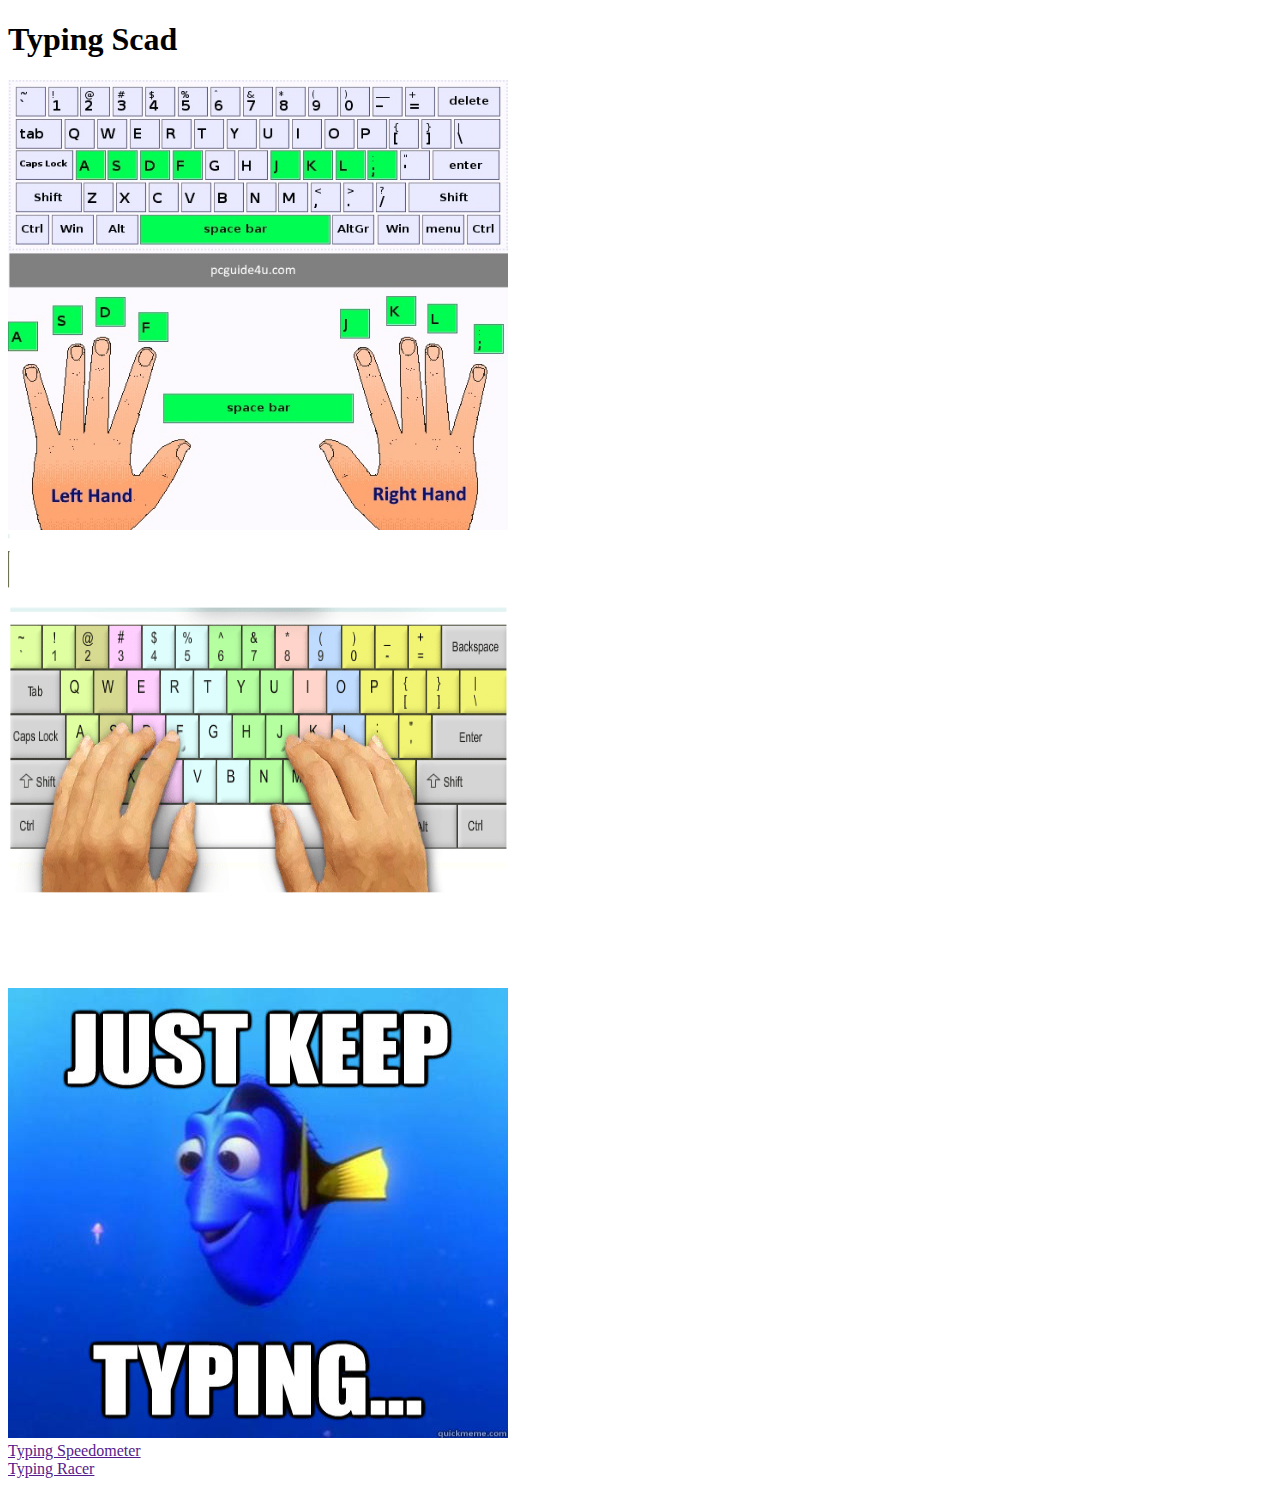
==== index.html @ 28139d7f "Typing Index" ====
<!DOCTYPE html>
<html>

    <head>
    <meta charset="UTF-8">
    <meta name="viewport" content="width=device-width, initial-scale=1.0">
    <meta http-equiv="X-UA-Compatible" content="ie=edge">
    <title>sentanceBeater</title>
    <link rel="stylesheet" href="https://stackpath.bootstrapcdn.com/bootstrap/4.1.3/css/bootstrap.min.css" integrity="sha384-MCw98/SFnGE8fJT3GXwEOngsV7Zt27NXFoaoApmYm81iuXoPkFOJwJ8ERdknLPMO"
        crossorigin="anonymous">
    </head>
    <body class="bg-dark text-white ">
        <header class="bg-secondary text-center p-3 mb-5">
            <h1>Typing Scad</h1>
        </header>
        <div class="container text-center">
            <!--Button for  typin Racer and typing Speedometer-->            
            <div class="row justify-content-md-center ">
               <div class="col-6">
                    <div id="carouselExampleSlidesOnly" class="carousel slide" data-ride="carousel">
                        <div class="carousel-inner">
                        <div class="carousel-item active">
                            <img src="resourses/typing_1.jpg" class="d-block w-100" alt="..." style="width: 500px;height: 450px;">
                        </div>
                        <div class="carousel-item">
                            <img src="resourses/typing_2.png" class="d-block w-100" alt="..." style="width: 500px;height: 450px;">
                        </div>
                        <div class="carousel-item">
                            <img src="resourses/typing_3.jpeg" class="d-block w-100" alt="..." style="width: 500px;height: 450px;">
                        </div>
                        </div>
                    </div>
                
               </div>
               <div class="col-6">
                   <div class="row">
                        <div class="col-12">                 
                            <a href="" class="btn btn-secondary btn-lg m-3 " id="speedometer" role="button">Typing Speedometer</a>                 
                        </div>
                   </div>
                   <div class="row">
                    <div class="col-12">                 
                        <a href="" class="btn btn-secondary btn-lg m-3 " id="racer" role="button">Typing Racer</a>                 
                    </div>
               </div>
               </div>

              
              
            </div>
                
            <script src="https://code.jquery.com/jquery-3.5.1.slim.min.js" integrity="sha384-DfXdz2htPH0lsSSs5nCTpuj/zy4C+OGpamoFVy38MVBnE+IbbVYUew+OrCXaRkfj" crossorigin="anonymous"></script>
<script src="https://cdn.jsdelivr.net/npm/popper.js@1.16.0/dist/umd/popper.min.js" integrity="sha384-Q6E9RHvbIyZFJoft+2mJbHaEWldlvI9IOYy5n3zV9zzTtmI3UksdQRVvoxMfooAo" crossorigin="anonymous"></script>
<script src="https://stackpath.bootstrapcdn.com/bootstrap/4.5.0/js/bootstrap.min.js" integrity="sha384-OgVRvuATP1z7JjHLkuOU7Xw704+h835Lr+6QL9UvYjZE3Ipu6Tp75j7Bh/kR0JKI" crossorigin="anonymous"></script>
<script type="text/javascript" src="index.js"></script>
    </body>
</html>
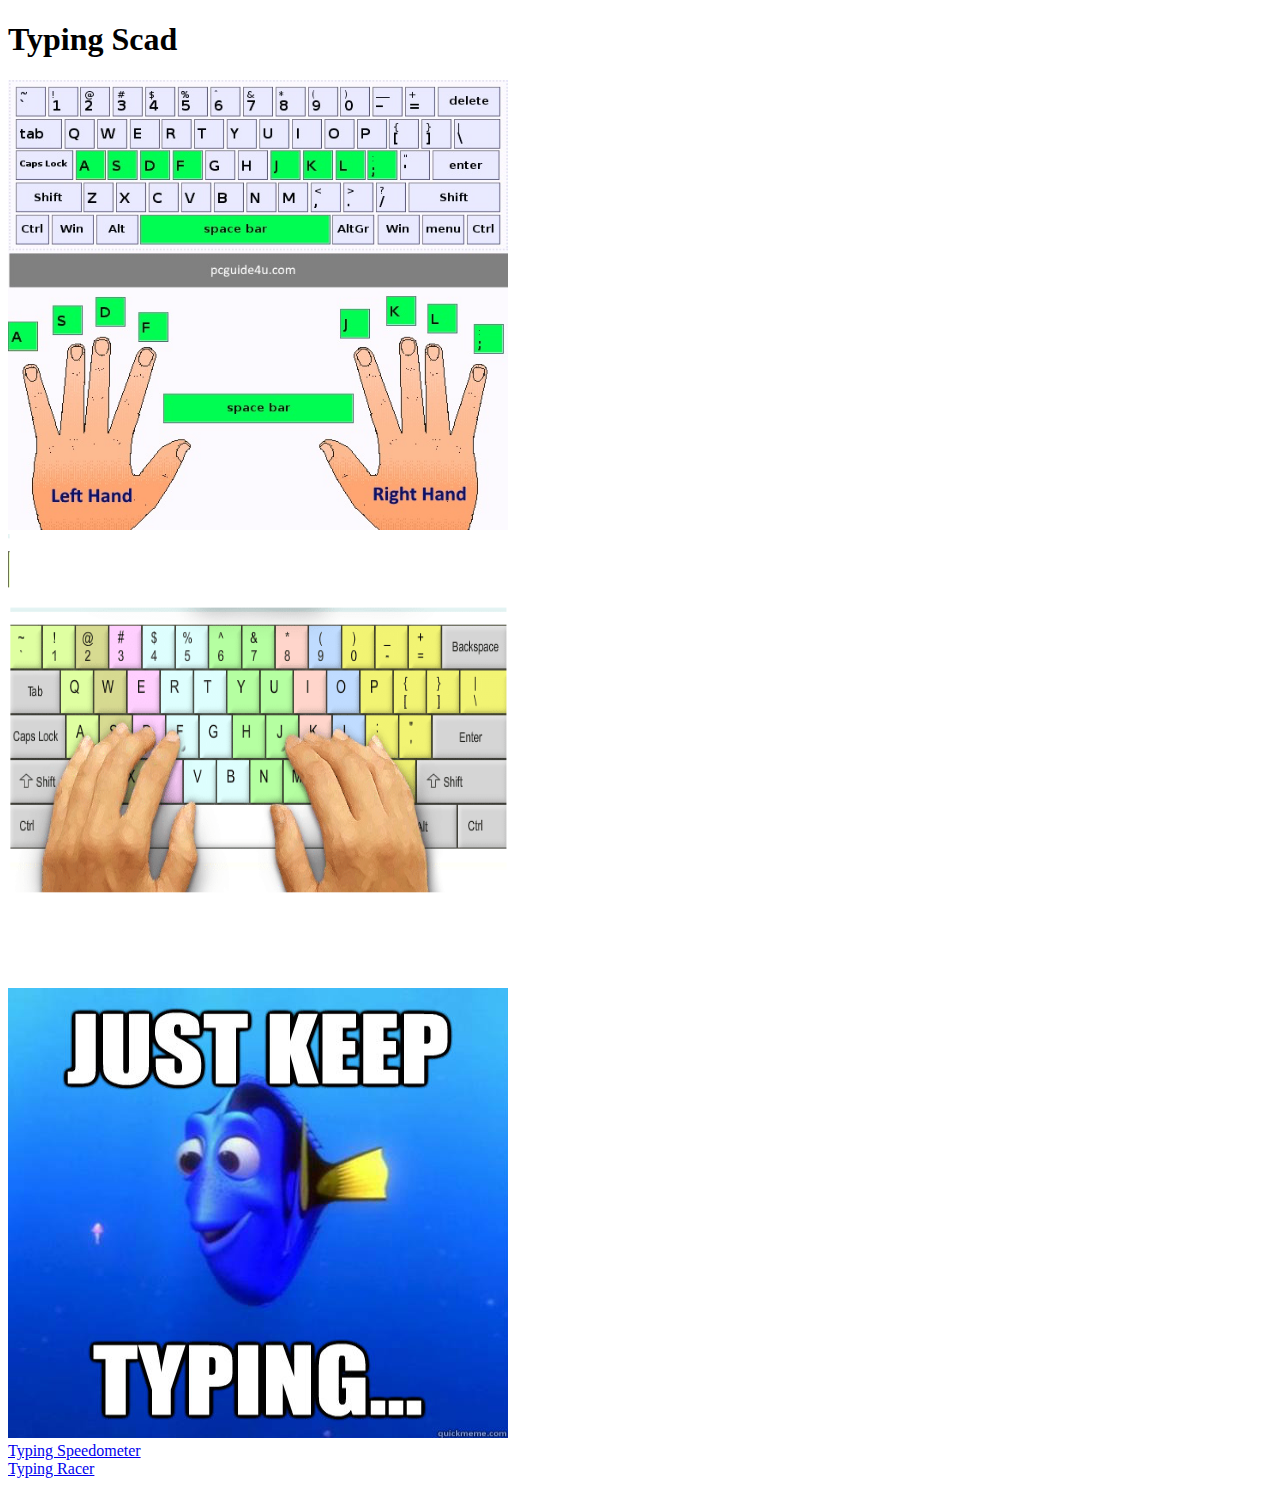
==== commit 8f43f78c: "added href to index.html to link pages" ====
--- a/index.html
+++ b/index.html
@@ -35,12 +35,12 @@
                <div class="col-6">
                    <div class="row">
                         <div class="col-12">                 
-                            <a href="" class="btn btn-secondary btn-lg m-3 " id="speedometer" role="button">Typing Speedometer</a>                 
+                            <a href="typing_speed.html"  class="btn btn-secondary btn-lg m-3 " id="speedometer" role="button">Typing Speedometer</a>                 
                         </div>
                    </div>
                    <div class="row">
                     <div class="col-12">                 
-                        <a href="" class="btn btn-secondary btn-lg m-3 " id="racer" role="button">Typing Racer</a>                 
+                        <a href="typing_game.html" class="btn btn-secondary btn-lg m-3 " id="racer" role="button">Typing Racer</a>                 
                     </div>
                </div>
                </div>
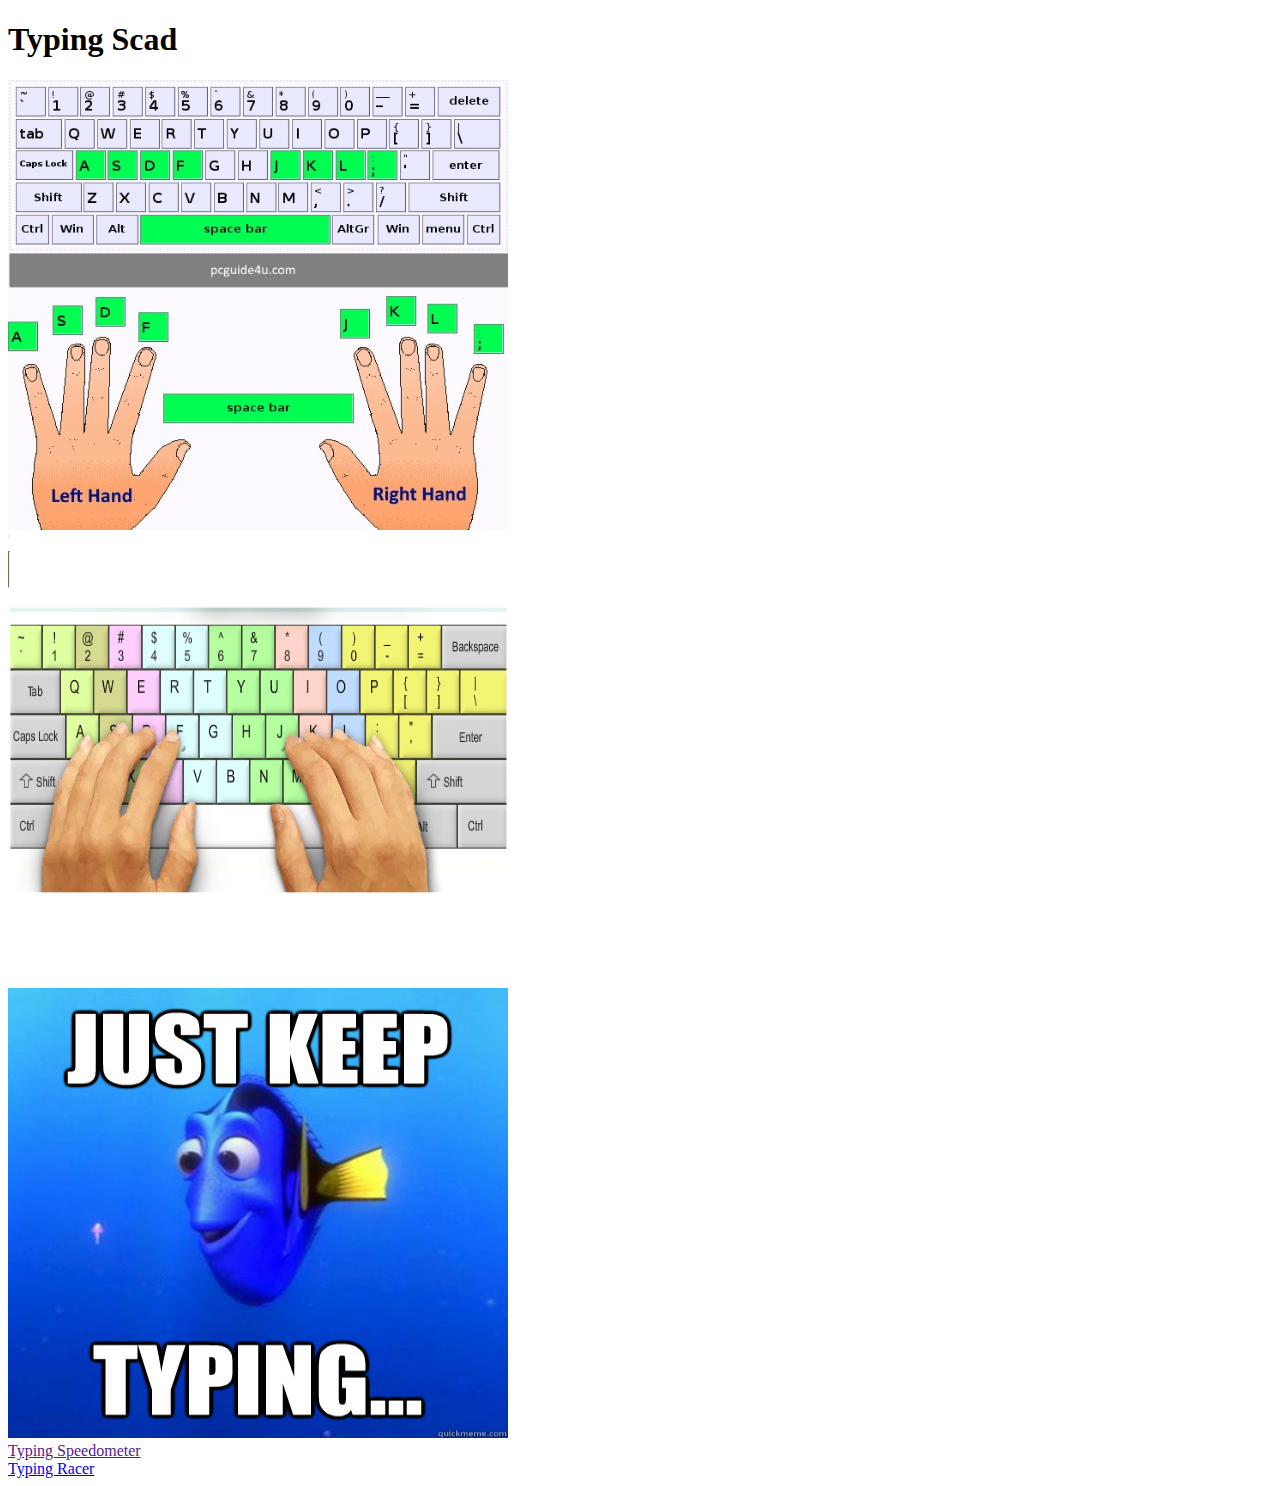
==== commit 9c4bf182: "Index page modified" ====
--- a/index.html
+++ b/index.html
@@ -35,7 +35,7 @@
                <div class="col-6">
                    <div class="row">
                         <div class="col-12">                 
-                            <a href="typing_speed.html"  class="btn btn-secondary btn-lg m-3 " id="speedometer" role="button">Typing Speedometer</a>                 
+                            <a href="" class="btn btn-secondary btn-lg m-3 " id="speedometer" role="button">Typing Speedometer</a>                 
                         </div>
                    </div>
                    <div class="row">
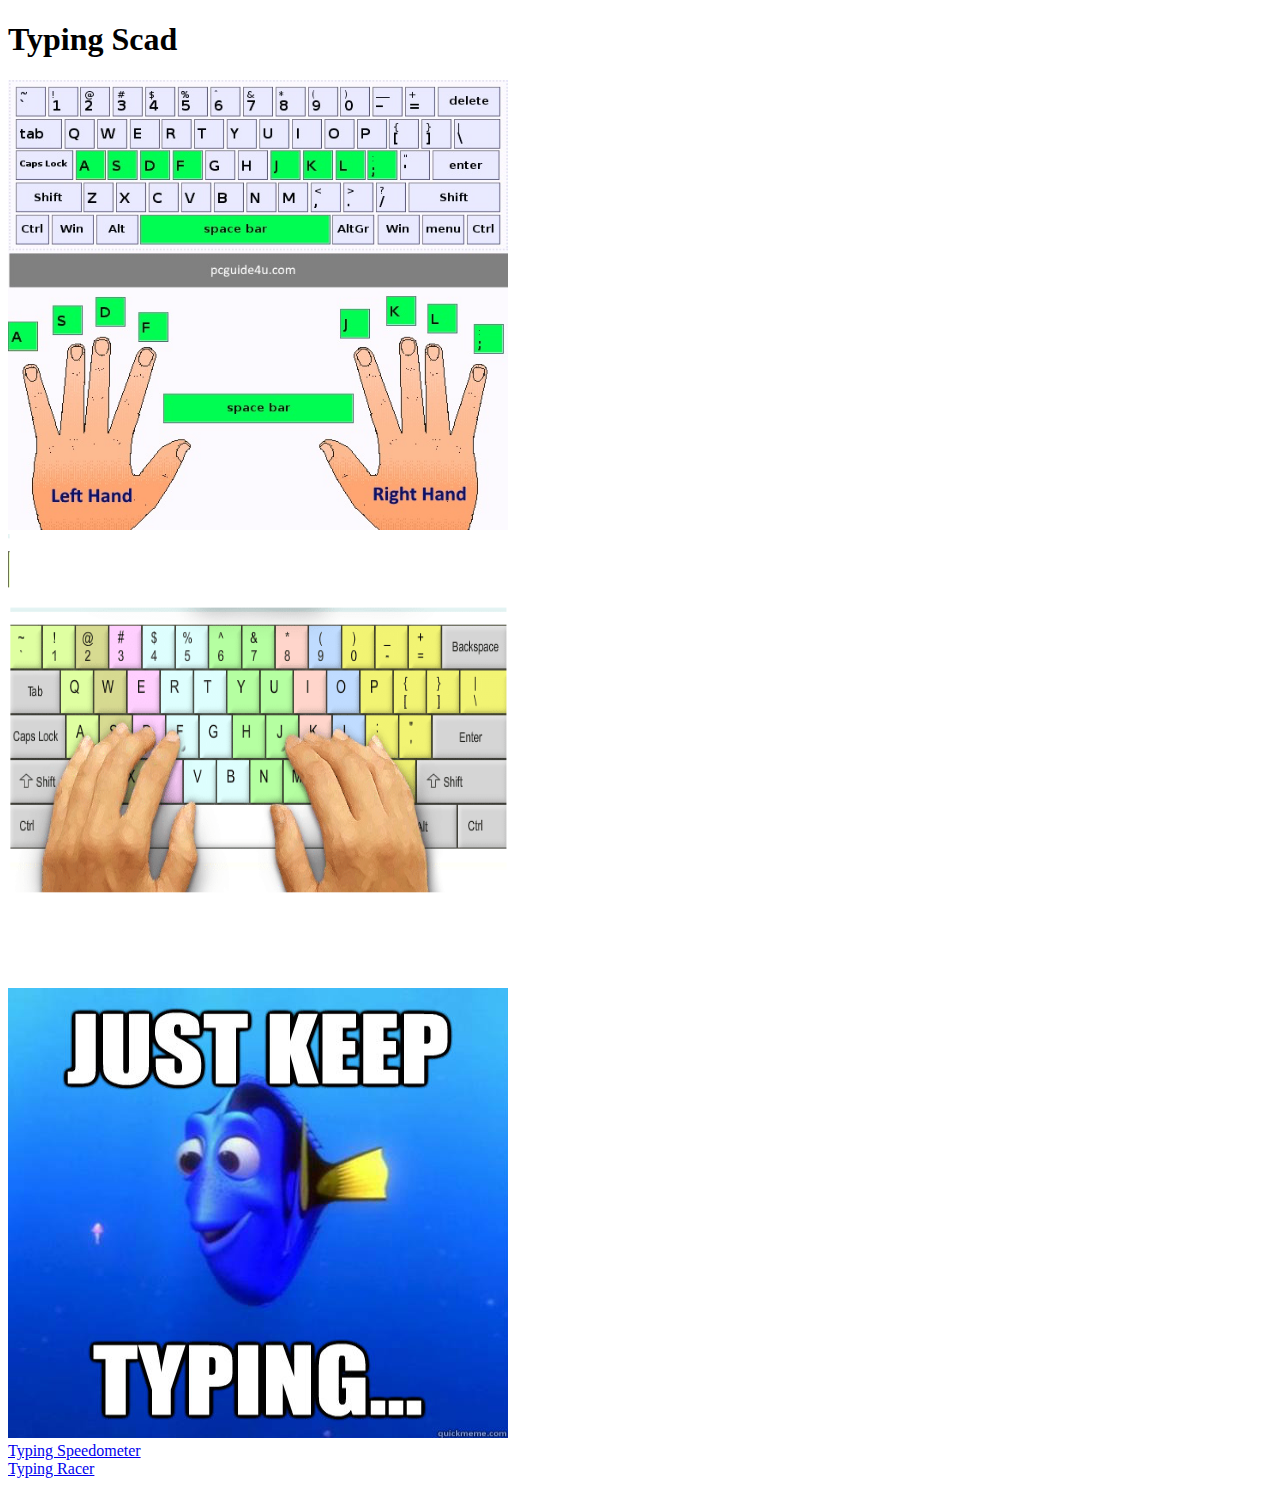
==== commit 4c404b43: "Merge branch 'master' of https://github.com/AlokKothiyal1/Masai_typing" ====
--- a/index.html
+++ b/index.html
@@ -35,7 +35,7 @@
                <div class="col-6">
                    <div class="row">
                         <div class="col-12">                 
-                            <a href="" class="btn btn-secondary btn-lg m-3 " id="speedometer" role="button">Typing Speedometer</a>                 
+                            <a href="typing_speed.html"  class="btn btn-secondary btn-lg m-3 " id="speedometer" role="button">Typing Speedometer</a>                 
                         </div>
                    </div>
                    <div class="row">
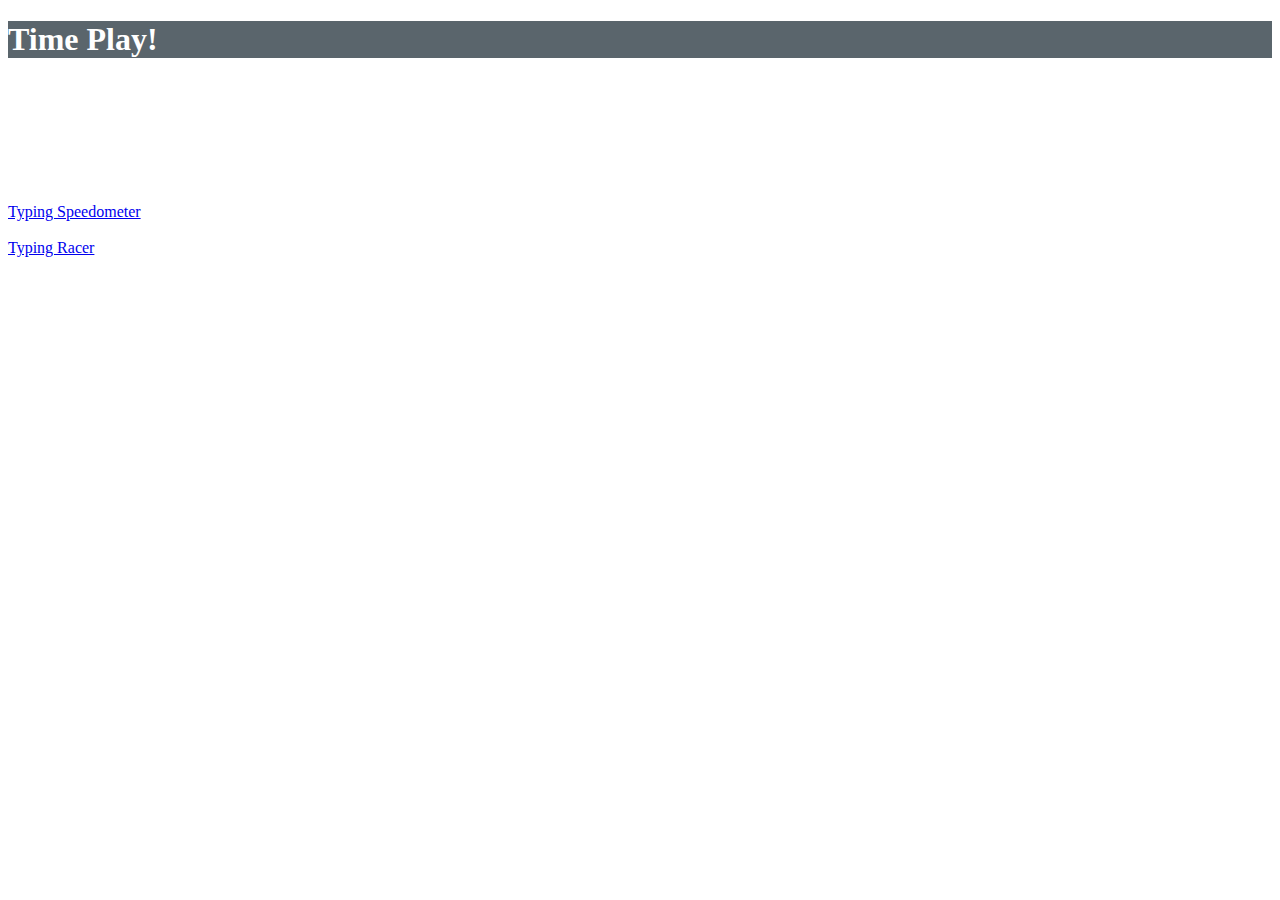
==== commit df65de37: "finshed up files" ====
--- a/index.html
+++ b/index.html
@@ -5,51 +5,42 @@
     <meta charset="UTF-8">
     <meta name="viewport" content="width=device-width, initial-scale=1.0">
     <meta http-equiv="X-UA-Compatible" content="ie=edge">
-    <title>sentanceBeater</title>
+    <title>SentenceBeater</title>
     <link rel="stylesheet" href="https://stackpath.bootstrapcdn.com/bootstrap/4.1.3/css/bootstrap.min.css" integrity="sha384-MCw98/SFnGE8fJT3GXwEOngsV7Zt27NXFoaoApmYm81iuXoPkFOJwJ8ERdknLPMO"
         crossorigin="anonymous">
+        <link rel="stylesheet" href="index.css">
     </head>
-    <body class="bg-dark text-white ">
-        <header class="bg-secondary text-center p-3 mb-5">
-            <h1>Typing Scad</h1>
-        </header>
-        <div class="container text-center">
-            <!--Button for  typin Racer and typing Speedometer-->            
-            <div class="row justify-content-md-center ">
-               <div class="col-6">
-                    <div id="carouselExampleSlidesOnly" class="carousel slide" data-ride="carousel">
-                        <div class="carousel-inner">
-                        <div class="carousel-item active">
-                            <img src="resourses/typing_1.jpg" class="d-block w-100" alt="..." style="width: 500px;height: 450px;">
-                        </div>
-                        <div class="carousel-item">
-                            <img src="resourses/typing_2.png" class="d-block w-100" alt="..." style="width: 500px;height: 450px;">
-                        </div>
-                        <div class="carousel-item">
-                            <img src="resourses/typing_3.jpeg" class="d-block w-100" alt="..." style="width: 500px;height: 450px;">
-                        </div>
-                        </div>
-                    </div>
+    <body class="bg-dark">
+
+    <div class="container-fluid text-center p-4">
+    <h1 class="display-2">Time Play!</h1>
+
+        <div class="container" id="cont">
+
+            <div class="row text-center">
                 
-               </div>
-               <div class="col-6">
-                   <div class="row">
-                        <div class="col-12">                 
-                            <a href="typing_speed.html"  class="btn btn-secondary btn-lg m-3 " id="speedometer" role="button">Typing Speedometer</a>                 
-                        </div>
-                   </div>
-                   <div class="row">
-                    <div class="col-12">                 
-                        <a href="typing_game.html" class="btn btn-secondary btn-lg m-3 " id="racer" role="button">Typing Racer</a>                 
-                    </div>
-               </div>
-               </div>
+                <div class="col-6 text-center hover">
+                    
+                    <img src="https://image.flaticon.com/icons/svg/3064/3064836.svg" width="40%" alt="">
+                    <br>             
+                <a href="typing_speed.html"  class="btn btn-lg  btn-outline-primary btn-block m-3" id="speedometer" role="button">Typing Speedometer</a>                 
+                
+                
+                </div>
+                <div class="col-6 text-center hover">
+                    
+                    <img src="https://image.flaticon.com/icons/svg/3203/3203216.svg" width="40%" alt="">
+                    <br>              
+                    <a href="typing_game.html" class="btn btn-lg  btn-outline-danger btn-block m-3 " id="racer" role="button">Typing Racer</a>                 
+                    
+                </div>
+            </div>
+        </div>
 
-              
-              
-            </div>
+    </div>
+</div>
                 
-            <script src="https://code.jquery.com/jquery-3.5.1.slim.min.js" integrity="sha384-DfXdz2htPH0lsSSs5nCTpuj/zy4C+OGpamoFVy38MVBnE+IbbVYUew+OrCXaRkfj" crossorigin="anonymous"></script>
+<script src="https://code.jquery.com/jquery-3.5.1.slim.min.js" integrity="sha384-DfXdz2htPH0lsSSs5nCTpuj/zy4C+OGpamoFVy38MVBnE+IbbVYUew+OrCXaRkfj" crossorigin="anonymous"></script>
 <script src="https://cdn.jsdelivr.net/npm/popper.js@1.16.0/dist/umd/popper.min.js" integrity="sha384-Q6E9RHvbIyZFJoft+2mJbHaEWldlvI9IOYy5n3zV9zzTtmI3UksdQRVvoxMfooAo" crossorigin="anonymous"></script>
 <script src="https://stackpath.bootstrapcdn.com/bootstrap/4.5.0/js/bootstrap.min.js" integrity="sha384-OgVRvuATP1z7JjHLkuOU7Xw704+h835Lr+6QL9UvYjZE3Ipu6Tp75j7Bh/kR0JKI" crossorigin="anonymous"></script>
 <script type="text/javascript" src="index.js"></script>
--- a/index.css
+++ b/index.css
@@ -0,0 +1,13 @@
+h1{
+    background-color:#5a656c; 
+    color: white;
+}
+#cont{
+    margin-top: 10%;
+}
+.hover:hover{
+    transform: translateY(-10px);
+}
+.btn{
+    border-radius: 20px;
+}